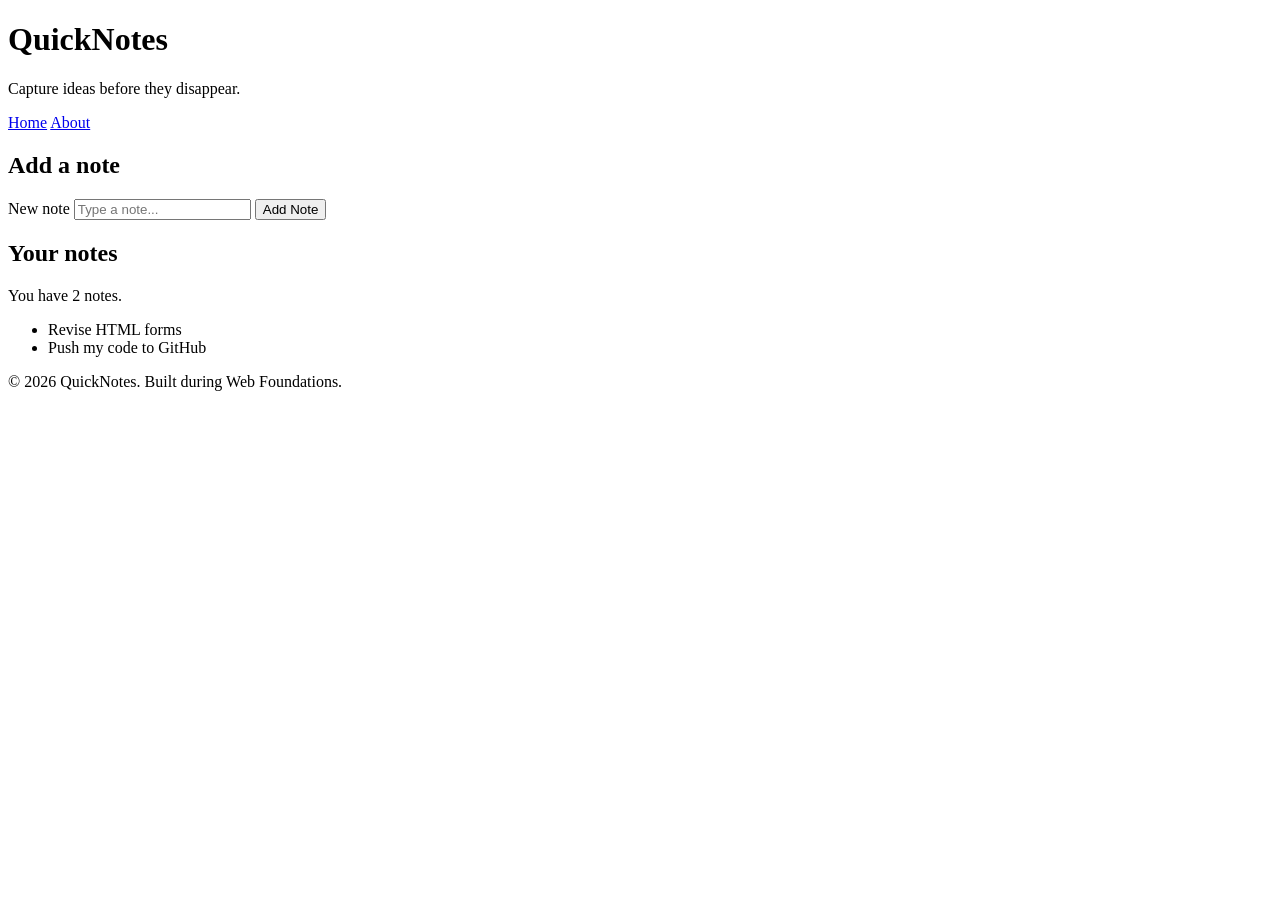
==== day2/index.html @ 701185de "day 2 assignment" ====
<!DOCTYPE html>
<html lang="en">
  <head>
    <meta charset="UTF-8" />
    <meta name="viewport" content="width=device-width, initial-scale=1.0" />
    <title>QuickNotes</title>
    <link rel="stylesheet" href="style.css" />
  </head>
  <body>
    <header>
      <h1>QuickNotes</h1>
      <p>Capture ideas before they disappear.</p>
      <nav>
        <a href="index.html">Home</a>
        <a href="about.html">About</a>
      </nav>
    </header>

    <main>
      <section>
        <h2>Add a note</h2>
        <form id="note-form">
          <label for="note-input">New note</label>
          <input type="text" id="note-input" placeholder="Type a note..." />
          <button type="submit">Add Note</button>
        </form>
      </section>

      <section>
        <h2>Your notes</h2>
        <p id="note-count">You have 2 notes.</p>
        <ul id="notes-list">
          <li>Revise HTML forms</li>
          <li>Push my code to GitHub</li>
        </ul>
      </section>
    </main>

    <footer>
      <p>&copy; 2026 QuickNotes. Built during Web Foundations.</p>
    </footer>
  </body>
</html>
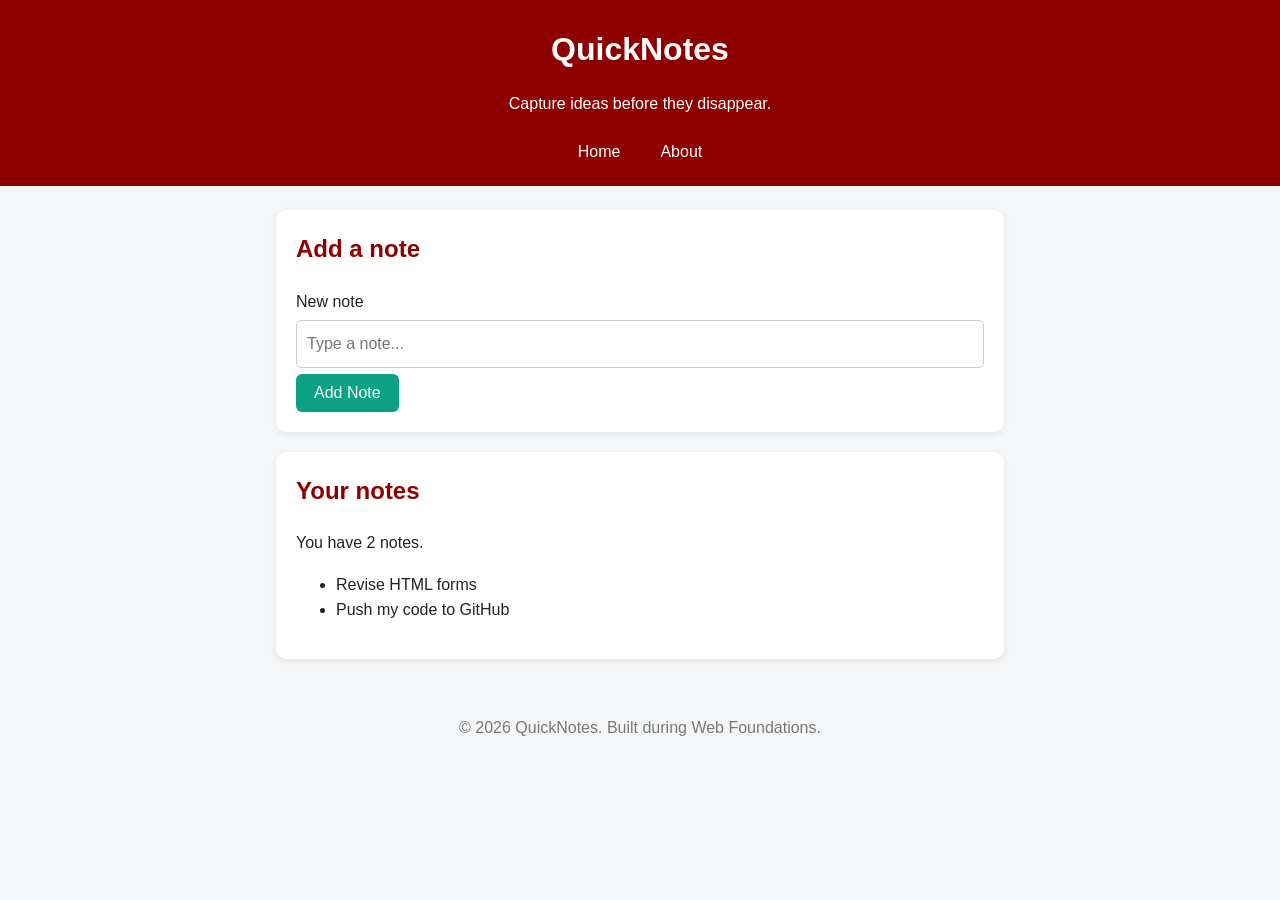
==== commit 7301d852: "day 2 assignment" ====
--- a/day2/index.html
+++ b/day2/index.html
@@ -15,7 +15,6 @@
         <a href="about.html">About</a>
       </nav>
     </header>
-
     <main>
       <section>
         <h2>Add a note</h2>
@@ -25,7 +24,6 @@
           <button type="submit">Add Note</button>
         </form>
       </section>
-
       <section>
         <h2>Your notes</h2>
         <p id="note-count">You have 2 notes.</p>
@@ -35,7 +33,6 @@
         </ul>
       </section>
     </main>
-
     <footer>
       <p>&copy; 2026 QuickNotes. Built during Web Foundations.</p>
     </footer>
--- a/day2/style.css
+++ b/day2/style.css
@@ -0,0 +1,161 @@
+/* 1. Reset and base styles */
+*,
+*::before,
+*::after {
+  box-sizing: border-box;
+}
+
+body {
+  margin: 0;
+  font-family: "Segoe UI", Arial, sans-serif;
+  background-color: #f4f6f8;
+  color: #222;
+  line-height: 1.6;
+}
+
+/* 2. Header */
+header {
+  background-color: #8e0000;
+  color: white;
+  text-align: center;
+  padding: 24px 16px 16px;
+}
+
+header h1 {
+  margin: 0;
+}
+
+/* 3. Navigation with Flexbox */
+nav {
+  display: flex;
+  justify-content: center;
+  gap: 16px;
+  margin-top: 12px;
+}
+
+nav a {
+  color: white;
+  text-decoration: none;
+  padding: 6px 12px;
+  border-radius: 6px;
+  transition: background-color 0.2s ease;
+}
+
+nav a:hover {
+  background-color: rgba(255, 255, 255, 0.2);
+}
+
+/* 4. Main content and section cards */
+main {
+  max-width: 760px;
+  margin: 24px auto;
+  padding: 0 16px;
+}
+
+section {
+  background: white;
+  padding: 20px;
+  border-radius: 10px;
+  margin-bottom: 20px;
+  box-shadow: 0 2px 6px rgba(0, 0, 0, 0.08);
+}
+
+h2,
+h3 {
+  color: #8e0000;
+  margin-top: 0;
+}
+
+/* 5. Features as a responsive grid of cards */
+.features {
+  list-style: none;
+  padding: 0;
+  display: grid;
+  grid-template-columns: repeat(auto-fit, minmax(180px, 1fr));
+  gap: 12px;
+}
+
+.features li {
+  background-color: #e6f6f1;
+  border-left: 4px solid #0ba184;
+  padding: 12px;
+  border-radius: 6px;
+}
+
+/* 6. Shortcuts table */
+table {
+  width: 100%;
+  border-collapse: collapse; /* merge double borders into one */
+}
+
+th,
+td {
+  border: 1px solid #ddd;
+  padding: 8px 12px;
+  text-align: left;
+}
+
+th {
+  background-color: #f0f0f0;
+}
+
+/* 7. Forms */
+form {
+  display: flex;
+  flex-direction: column;
+  gap: 6px;
+}
+
+input,
+textarea {
+  width: 100%;
+  padding: 10px;
+  border: 1px solid #ccc;
+  border-radius: 6px;
+  font: inherit; /* use the page font instead of the browser default */
+}
+
+input:focus,
+textarea:focus {
+  outline: 2px solid #0ba184;
+  border-color: #0ba184;
+}
+
+button {
+  align-self: flex-start;
+  background-color: #0ba184;
+  color: white;
+  border: none;
+  padding: 10px 18px;
+  border-radius: 6px;
+  font-size: 1rem;
+  cursor: pointer;
+  transition: background-color 0.2s ease, transform 0.2s ease;
+}
+
+button:hover {
+  background-color: #088a70;
+  transform: translateY(-2px);
+}
+
+/* 8. Footer */
+footer {
+  text-align: center;
+  color: #777;
+  padding: 16px;
+}
+
+/* 9. Small screens */
+@media (max-width: 600px) {
+  header {
+    padding: 16px 12px 12px;
+  }
+
+  header h1 {
+    font-size: 1.6rem;
+  }
+
+  section {
+    padding: 16px;
+  }
+}
